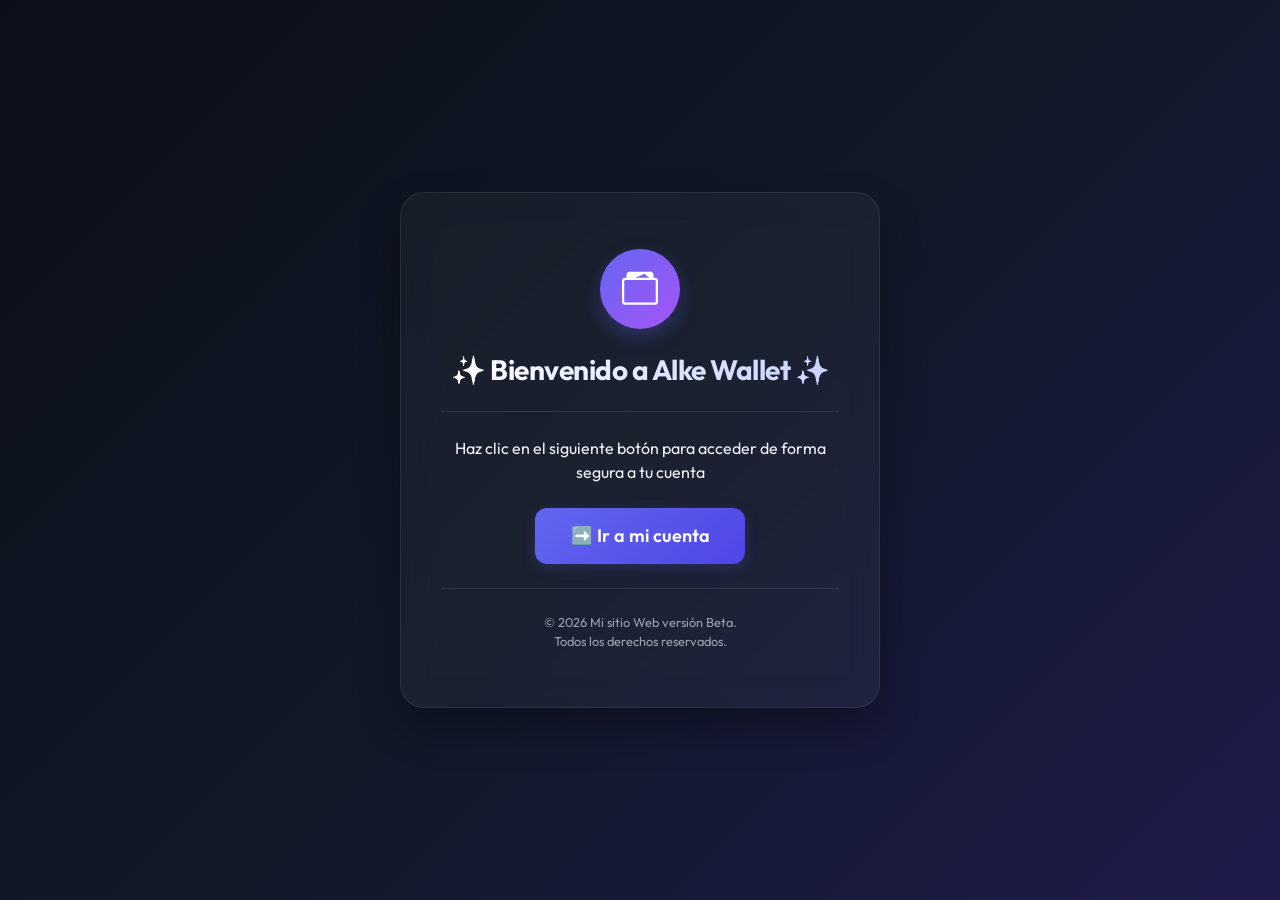
==== index.html @ dfc49804 "Primer commit" ====
<!DOCTYPE html>
<html lang="es">
<head>
  <meta charset="UTF-8">
  <meta name="viewport" content="width=device-width, initial-scale=1.0">
  <title>Bienvenida Alke Wallet</title>
   <!-- Actualizado a Bootstrap 5.3.0 para un diseño más moderno -->
  <link rel="stylesheet" href="https://cdn.jsdelivr.net/npm/bootstrap@5.3.0/dist/css/bootstrap.min.css">
  <!-- Tipografía premium desde Google Fonts -->
  <link rel="stylesheet" href="https://fonts.googleapis.com/css2?family=Outfit:wght@300;400;600;700&display=swap">
  <link rel="stylesheet" href="CSS/index.css">
</head>
<body>
  <!-- Contenedor principal con la tarjeta interactiva -->
  <div class="wallet-card text-center">
    <!-- Icono de Billetera Digital en SVG -->
    <div class="icon-wrapper">
      <svg xmlns="http://www.w3.org/2000/svg" width="36" height="36" fill="currentColor" class="text-white" viewBox="0 0 16 16">
        <path d="M12.136.326A1.5 1.5 0 0 1 14 1.78V3h.5A1.5 1.5 0 0 1 16 4.5v9a1.5 1.5 0 0 1-1.5 1.5h-13A1.5 1.5 0 0 1 0 13.5v-9A1.5 1.5 0 0 1 1.5 3H2V1.78a1.5 1.5 0 0 1 1.864-1.454L12.136.326zM5.877 3h6.244L10.5 1.78a.5.5 0 0 0-.622-.484L5.877 3zM1.5 4a.5.5 0 0 0-.5.5v9a.5.5 0 0 0 .5.5h13a.5.5 0 0 0 .5-.5v-9a.5.5 0 0 0-.5-.5h-13z"/>
      </svg>
    </div>
    <!-- Título principal -->
    <h1 class="wallet-title h3">✨ Bienvenido a Alke Wallet ✨</h1>
    
    <div class="wallet-hr"></div>
    
    <!-- Texto e instrucciones -->
    <p class="text-light-50 mb-4">Haz clic en el siguiente botón para acceder de forma segura a tu cuenta</p>
    
    <!-- Enlace transformado en botón interactivo -->
    <a href="login.html" class="wallet-btn">
      ➡️ Ir a mi cuenta
    </a>

   
    <div class="wallet-hr"></div>
    
    <!-- Footer -->
    <p class="wallet-footer mb-0">
      &copy; 2026 Mi sitio Web versión Beta.<br>Todos los derechos reservados.
    </p>
  </div>
</body>
</html>
---- CSS/index.css ----
body {
  font-family: 'Outfit', sans-serif;
  /* Gradiente de fondo "Deep Security" */
  background: linear-gradient(135deg, #0b0f19 0%, #111827 50%, #1e1b4b 100%);
  min-height: 100vh;
  display: flex;
  align-items: center;
  justify-content: center;
  margin: 0;
  color: #f3f4f6;
}

/* Tarjeta con efecto Glassmorphism (vidrio esmerilado) */
.wallet-card {
  background: rgba(255, 255, 255, 0.04);
  backdrop-filter: blur(16px);
  -webkit-backdrop-filter: blur(16px);
  border: 1px solid rgba(255, 255, 255, 0.08);
  border-radius: 24px;
  padding: 3.5rem 2.5rem;
  max-width: 480px;
  width: 90%;
  box-shadow: 0 20px 40px rgba(0, 0, 0, 0.3);
  transition: transform 0.3s ease, box-shadow 0.3s ease;
}

.wallet-card:hover {
  transform: translateY(-5px);
  box-shadow: 0 30px 60px rgba(0, 0, 0, 0.4), 0 0 30px rgba(99, 102, 241, 0.15);
}

/* Icono ilustrativo de la billetera (SVG) */
.icon-wrapper {
  background: linear-gradient(135deg, #6366f1, #a855f7);
  width: 80px;
  height: 80px;
  border-radius: 50%;
  display: flex;
  align-items: center;
  justify-content: center;
  margin: 0 auto 1.5rem;
  box-shadow: 0 8px 20px rgba(99, 102, 241, 0.3);
}

/* Gradiente en el título principal */
.wallet-title {
  font-weight: 700;
  letter-spacing: -0.5px;
  background: linear-gradient(to right, #ffffff, #c7d2fe);
  -webkit-background-clip: text;
  -webkit-text-fill-color: transparent;
  margin-bottom: 1.5rem;
}

/* Línea divisoria elegante */
.wallet-hr {
  border-top: 1px solid rgba(255, 255, 255, 0.1);
  margin: 1.5rem 0;
}

/* Botón de acceso de alta fidelidad */
.wallet-btn {
  background: linear-gradient(135deg, #6366f1 0%, #4f46e5 100%);
  border: none;
  border-radius: 12px;
  color: #ffffff !important;
  font-weight: 600;
  padding: 0.9rem 2.2rem;
  font-size: 18px;
  transition: all 0.2s ease;
  text-decoration: none;
  display: inline-block;
  box-shadow: 0 4px 15px rgba(99, 102, 241, 0.2);
}

.wallet-btn:hover {
  transform: translateY(-2px);
  box-shadow: 0 6px 20px rgba(99, 102, 241, 0.4);
  background: linear-gradient(135deg, #4f46e5 0%, #4338ca 100%);
  text-decoration: none;
}

.wallet-footer {
  color: #9ca3af;
  font-size: 0.8rem;
}
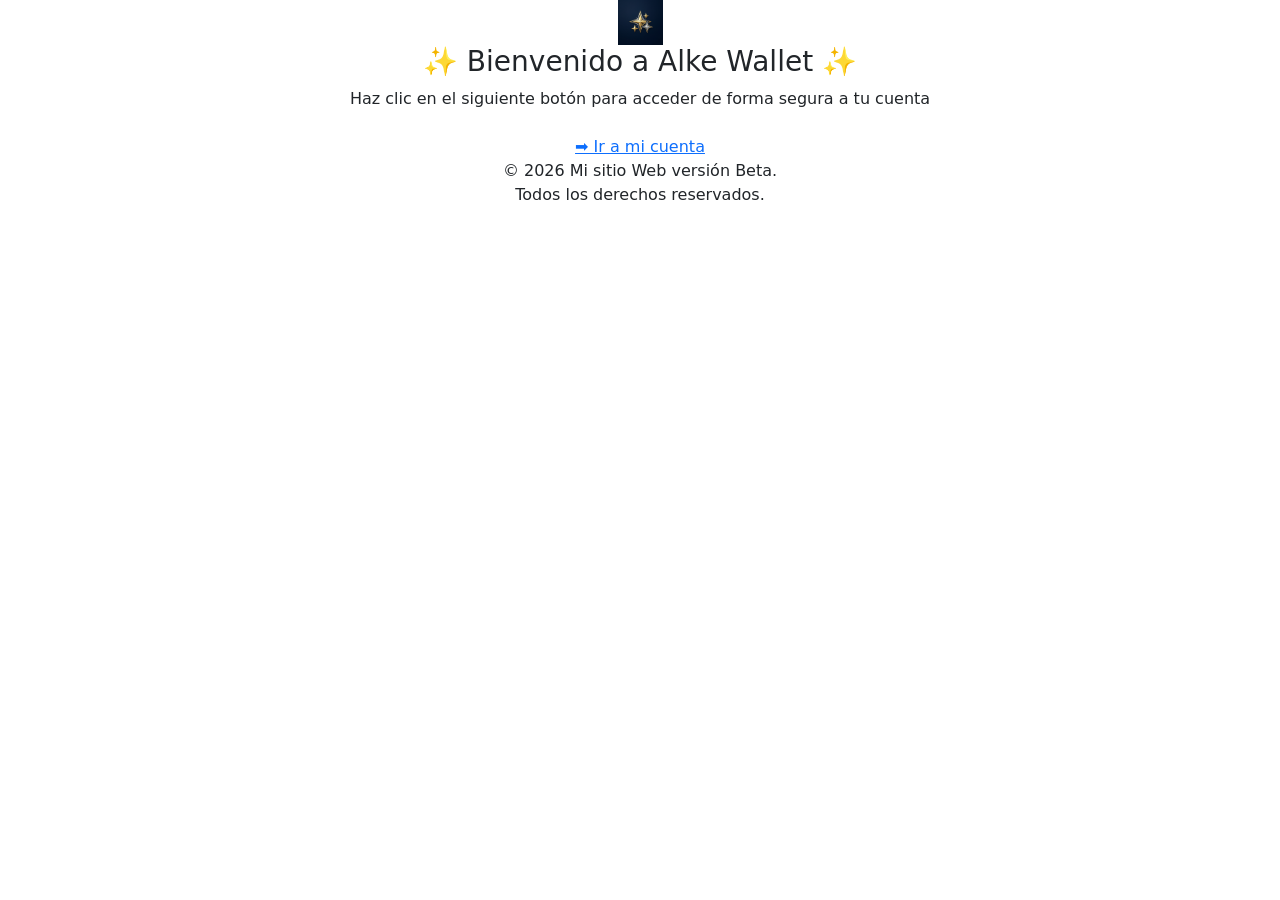
==== commit b3fa9ad3: "feat: agregar .gitignore y actualizar archivos del proyecto" ====
--- a/index.html
+++ b/index.html
@@ -1,44 +1,47 @@
 <!DOCTYPE html>
 <html lang="es">
+
 <head>
   <meta charset="UTF-8">
   <meta name="viewport" content="width=device-width, initial-scale=1.0">
   <title>Bienvenida Alke Wallet</title>
-   <!-- Actualizado a Bootstrap 5.3.0 para un diseño más moderno -->
+  <!-- Actualizado a Bootstrap 5.3.0 para un diseño más moderno -->
   <link rel="stylesheet" href="https://cdn.jsdelivr.net/npm/bootstrap@5.3.0/dist/css/bootstrap.min.css">
   <!-- Tipografía premium desde Google Fonts -->
   <link rel="stylesheet" href="https://fonts.googleapis.com/css2?family=Outfit:wght@300;400;600;700&display=swap">
-  <link rel="stylesheet" href="CSS/index.css">
+  <link rel="stylesheet" href="./css/index.css">
 </head>
+
 <body>
   <!-- Contenedor principal con la tarjeta interactiva -->
   <div class="wallet-card text-center">
-    <!-- Icono de Billetera Digital en SVG -->
+    <!-- Icono de Billetera Digital -->
     <div class="icon-wrapper">
-      <svg xmlns="http://www.w3.org/2000/svg" width="36" height="36" fill="currentColor" class="text-white" viewBox="0 0 16 16">
-        <path d="M12.136.326A1.5 1.5 0 0 1 14 1.78V3h.5A1.5 1.5 0 0 1 16 4.5v9a1.5 1.5 0 0 1-1.5 1.5h-13A1.5 1.5 0 0 1 0 13.5v-9A1.5 1.5 0 0 1 1.5 3H2V1.78a1.5 1.5 0 0 1 1.864-1.454L12.136.326zM5.877 3h6.244L10.5 1.78a.5.5 0 0 0-.622-.484L5.877 3zM1.5 4a.5.5 0 0 0-.5.5v9a.5.5 0 0 0 .5.5h13a.5.5 0 0 0 .5-.5v-9a.5.5 0 0 0-.5-.5h-13z"/>
-      </svg>
+      <img src="img/sparkle_wallet_icon.png" alt="Billetera" style="width: 45px; height: 45px; object-fit: contain;">
     </div>
     <!-- Título principal -->
     <h1 class="wallet-title h3">✨ Bienvenido a Alke Wallet ✨</h1>
-    
+
     <div class="wallet-hr"></div>
-    
+
     <!-- Texto e instrucciones -->
     <p class="text-light-50 mb-4">Haz clic en el siguiente botón para acceder de forma segura a tu cuenta</p>
-    
+
     <!-- Enlace transformado en botón interactivo -->
     <a href="login.html" class="wallet-btn">
       ➡️ Ir a mi cuenta
     </a>
 
-   
+
     <div class="wallet-hr"></div>
-    
+
     <!-- Footer -->
     <p class="wallet-footer mb-0">
       &copy; 2026 Mi sitio Web versión Beta.<br>Todos los derechos reservados.
     </p>
   </div>
 </body>
+<script src="./js/index.js">
+</script>
+
 </html>
